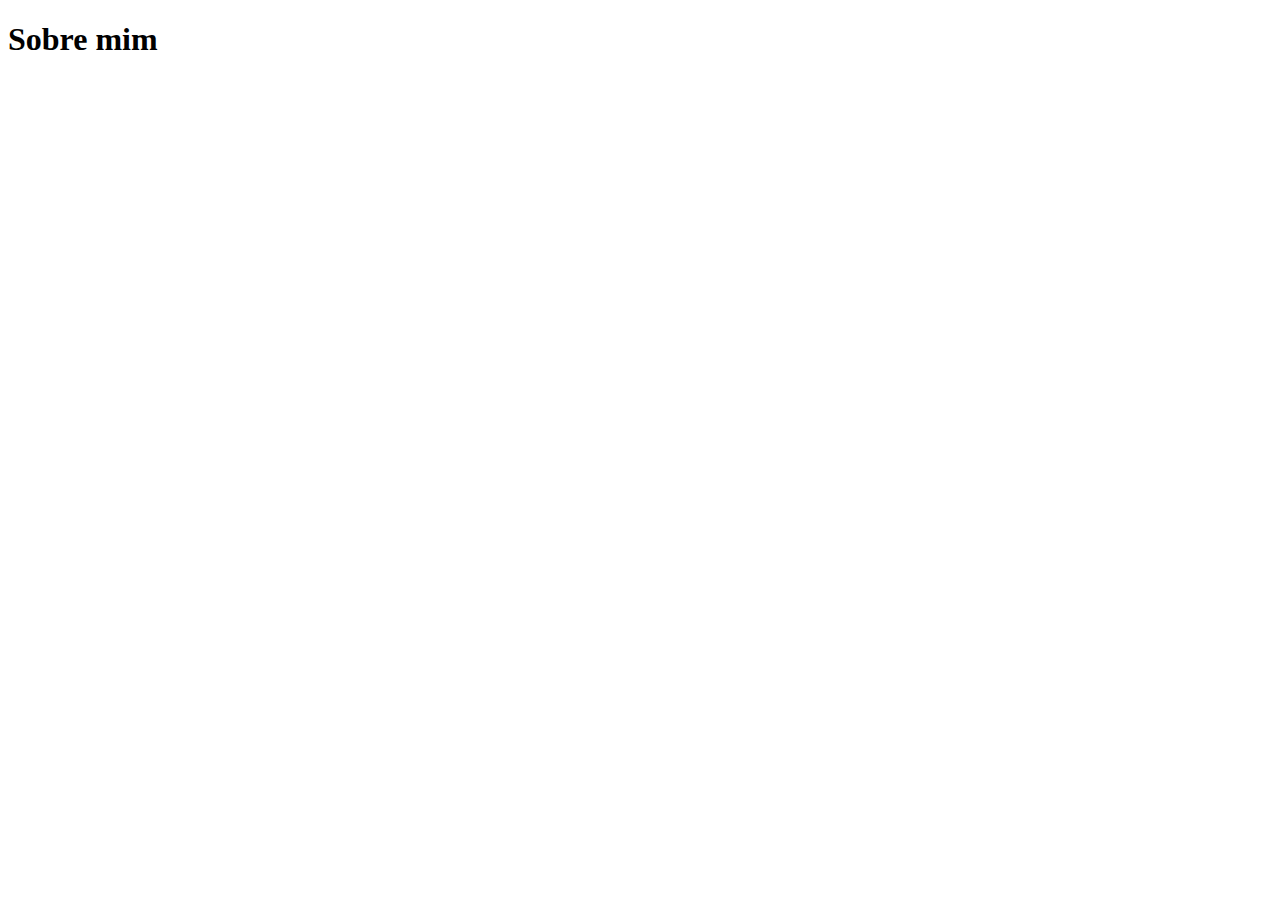
==== about.html @ d0ba4d02 "Altera estrutura das pastas, adiciona link para as páginas, formatação do header" ====
<!DOCTYPE html>
<html lang="pt-br">
<head>
    <meta charset="UTF-8">
    <meta name="viewport" content="width=device-width, initial-scale=1.0">
    <title>Sobre mim</title>
</head>
<body>
    <h1>Sobre mim</h1>
</body>
</html>
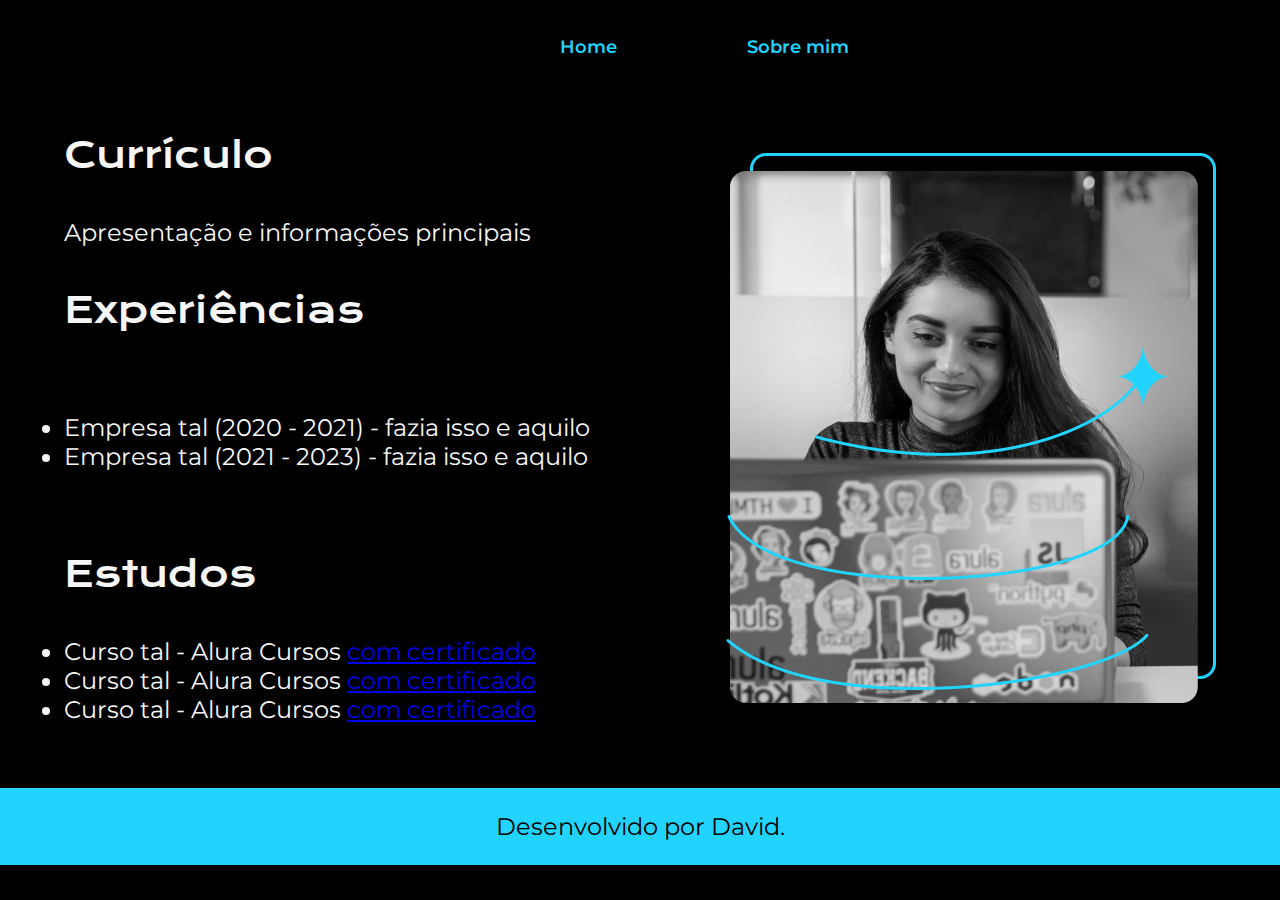
==== commit 4f7517dc: "Adiciona conteudo e estrutura da página sobre mim" ====
--- a/about.html
+++ b/about.html
@@ -1,11 +1,46 @@
 <!DOCTYPE html>
 <html lang="pt-br">
-<head>
-    <meta charset="UTF-8">
-    <meta name="viewport" content="width=device-width, initial-scale=1.0">
+  <head>
+    <meta charset="UTF-8" />
+    <meta http-equiv="X-UA-Compatible" content="IE=edge" />
+    <meta name="viewport" content="width=device-width, initial-scale=1.0" />
     <title>Sobre mim</title>
-</head>
-<body>
-    <h1>Sobre mim</h1>
+    <link rel="stylesheet" href="./styles/style.css" />
+  </head>
+  <body>
+    <header class="cabecalho">
+      <nav class="cabecalho__menu">
+        <a href="index.html" class="cabecalho__menu__link">Home</a>
+        <a href="about.html" class="cabecalho__menu__link">Sobre mim</a>
+      </nav>
+    </header>
+    
+    <main class="apresentacao">
+        <section class="apresentacao__conteudo">
+            <h1 class="apresentacao__conteudo__titulo">Currículo</h1>
+            <p class="apresentacao__conteudo__texto">
+                Apresentação e informações principais
+            </p>
+            <h2 class="apresentacao__conteudo__titulo">Experiências</h2>
+            <p class="apresentacao__conteudo__texto">
+            <ul class="apresentacao__conteudo__texto">
+                <li> Empresa tal (2020 - 2021) - fazia isso e aquilo </li>
+                <li> Empresa tal (2021 - 2023) - fazia isso e aquilo </li>
+            </ul>
+            </p>
+            <h2 class="apresentacao__conteudo__titulo">Estudos</h2>
+            <div class="apresentacao__conteudo__texto">
+            <ul class="apresentacao__conteudo__texto">
+                <li>Curso tal - Alura Cursos <a href="linkdocertificado">com certificado</a> </li>
+                <li>Curso tal - Alura Cursos <a href="linkdocertificado">com certificado</a></li>
+                <li>Curso tal - Alura Cursos <a href="linkdocertificado">com certificado</a></li>
+            </ul>
+            </div>    
+        </section>
+        <img src="./assets/Imagem.png" alt="Foto da Joana Santos programando">
+    </main> 
+    <footer class="rodape">
+        <p>Desenvolvido por David.</p>
+    </footer>
 </body>
-</html>+</html>
--- a/styles/style.css
+++ b/styles/style.css
@@ -0,0 +1,117 @@
+@import url('https://fonts.googleapis.com/css2?family=Krona+One&family=Montserrat:wght@400;600&display=swap');
+* {
+    margin: 0;
+    padding: 0;
+}
+
+body {
+    box-sizing: border-box;
+    background-color: #000000;
+    color: #F6F6F6;
+}
+
+.cabecalho {
+    padding: 2% 0 0 10%;
+}
+
+.cabecalho__menu {
+    display: flex;
+    justify-content: center;
+    align-items: center;
+    gap: 80px;
+}
+
+.cabecalho__menu__link {
+    font-size: 18px;
+    font-family: 'Montserrat', sans-serif;
+    font-weight: 600;
+    color: #22D4FD;
+    margin: 0 10px;
+    padding: 10px 15px;
+    text-decoration: none;
+}
+
+.cabecalho__menu__link:hover {
+    color: #007bff;
+}
+
+.apresentacao {
+    padding: 5%;
+    display: flex;
+    justify-content: space-between;
+    align-items: center;
+}
+
+.apresentacao__conteudo {
+    width: 615px;
+    display: flex;
+    flex-direction: column;
+    gap: 40px;
+}
+
+.apresentacao__conteudo__titulo {
+    font-size: 36px;
+    font-family: 'Krona One', sans-serif;
+    font-weight: 400;
+}
+
+.apresentacao__conteudo__texto {
+    font-size: 24px;
+    font-family: 'Montserrat', sans-serif;
+    font-weight: 400;
+}
+
+.titulo-destaque {
+    color: #22D4FD;
+}
+
+.apresentacao__links {
+    display: flex;
+    flex-direction: column;
+    justify-content: space-between;
+    align-items: center;
+    gap: 32px;
+}
+
+.apresentacao__links__subtitulo {
+    font-family: 'Krona One', sans-serif;
+    font-weight: 400;
+    font-size: 24px;
+}
+
+.apresentacao__links__link {
+    border: 2px solid #22D4FD;
+    width: 378px;
+    text-align: center;
+    border-radius: 8px;
+    font-family: 'Montserrat', sans-serif;
+    font-weight: 600;
+    font-size: 24px;
+    padding: 21.5px 0;
+    text-decoration: none;
+    color: #F6F6F6;
+    display: flex;
+    justify-content: center;
+    gap: 16px;
+}
+
+.apresentacao__links__link:hover {
+    background-color: #2727273a;
+    border: 2px solid #0000FF;
+    width: 400px;
+    animation-duration: 5s;
+    animation-delay: 2s;
+    animation-timing-function: ease;
+    animation-fill-mode: both;
+    cursor: pointer;
+}
+
+.rodape {
+    background-color: #22D4FD;
+    color: #000000;
+    text-align: center;
+    padding: 24px 0;
+    font-family: 'Montserrat', sans-serif;
+    font-weight: 400;
+    font-size: 24px;
+}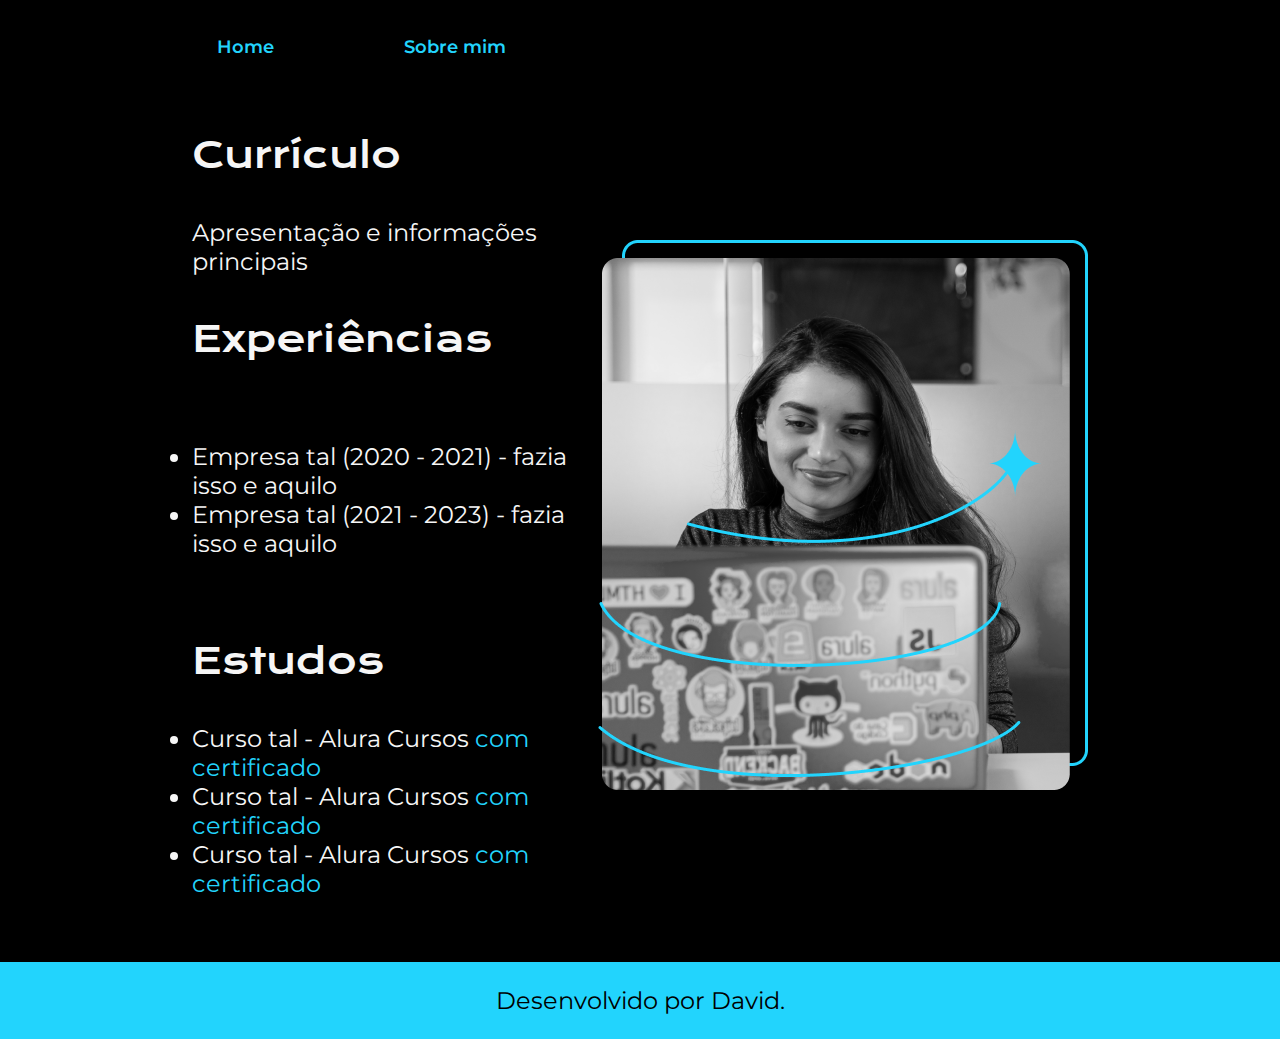
==== commit d532a78a: "Altera nome da classe apresentacao__links e adiciona classe a imagem." ====
--- a/about.html
+++ b/about.html
@@ -37,7 +37,7 @@
             </ul>
             </div>    
         </section>
-        <img src="./assets/Imagem.png" alt="Foto da Joana Santos programando">
+        <img class="apresentacao__imagem" src="./assets/Imagem.png" alt="Foto da Joana Santos programando">
     </main> 
     <footer class="rodape">
         <p>Desenvolvido por David.</p>
--- a/styles/style.css
+++ b/styles/style.css
@@ -1,4 +1,15 @@
 @import url('https://fonts.googleapis.com/css2?family=Krona+One&family=Montserrat:wght@400;600&display=swap');
+
+:root {
+    --cor-primaria: #000000;
+    --cor-secundaria: #F6F6F6;
+    --cor-tercearia: #22D4FD;
+    --cor-hover: #2727273a;
+
+    --fonte-primaria: 'Krona One', sans-serif;
+    --fonte-secundaria: 'Montserrat', sans-serif;
+}
+
 * {
     margin: 0;
     padding: 0;
@@ -6,37 +17,31 @@
 
 body {
     box-sizing: border-box;
-    background-color: #000000;
-    color: #F6F6F6;
+    background-color: var(--cor-primaria);
+    color: var(--cor-secundaria);
 }
 
 .cabecalho {
-    padding: 2% 0 0 10%;
+    padding: 2% 0 0 15%;
 }
 
 .cabecalho__menu {
     display: flex;
-    justify-content: center;
-    align-items: center;
     gap: 80px;
 }
 
 .cabecalho__menu__link {
     font-size: 18px;
-    font-family: 'Montserrat', sans-serif;
+    font-family: var(--fonte-secundaria);
     font-weight: 600;
-    color: #22D4FD;
+    color: var(--cor-tercearia);
     margin: 0 10px;
     padding: 10px 15px;
     text-decoration: none;
 }
 
-.cabecalho__menu__link:hover {
-    color: #007bff;
-}
-
 .apresentacao {
-    padding: 5%;
+    padding: 5% 15%;
     display: flex;
     justify-content: space-between;
     align-items: center;
@@ -51,18 +56,23 @@
 
 .apresentacao__conteudo__titulo {
     font-size: 36px;
-    font-family: 'Krona One', sans-serif;
+    font-family: var(--fonte-primaria);
     font-weight: 400;
 }
 
 .apresentacao__conteudo__texto {
     font-size: 24px;
-    font-family: 'Montserrat', sans-serif;
+    font-family: var(--fonte-secundaria);
     font-weight: 400;
 }
 
+.apresentacao__conteudo__texto a{
+    text-decoration: none;
+    color: var(--cor-tercearia);
+}
+
 .titulo-destaque {
-    color: #22D4FD;
+    color: var(--cor-tercearia);
 }
 
 .apresentacao__links {
@@ -74,30 +84,30 @@
 }
 
 .apresentacao__links__subtitulo {
-    font-family: 'Krona One', sans-serif;
+    font-family: var(--fonte-primaria);
     font-weight: 400;
     font-size: 24px;
 }
 
 .apresentacao__links__link {
-    border: 2px solid #22D4FD;
+    border: 2px solid var(--cor-tercearia);
     width: 378px;
     text-align: center;
     border-radius: 8px;
-    font-family: 'Montserrat', sans-serif;
+    font-family: var(--fonte-secundaria);
     font-weight: 600;
     font-size: 24px;
     padding: 21.5px 0;
     text-decoration: none;
-    color: #F6F6F6;
+    color: var(--cor-secundaria);
     display: flex;
     justify-content: center;
     gap: 16px;
 }
 
 .apresentacao__links__link:hover {
-    background-color: #2727273a;
-    border: 2px solid #0000FF;
+    background-color: var(--cor-hover);
+    border: 2px solid var(--cor-tercearia);
     width: 400px;
     animation-duration: 5s;
     animation-delay: 2s;
@@ -107,11 +117,11 @@
 }
 
 .rodape {
-    background-color: #22D4FD;
-    color: #000000;
+    background-color: var(--cor-tercearia);
+    color: var(--cor-primaria);
     text-align: center;
     padding: 24px 0;
-    font-family: 'Montserrat', sans-serif;
+    font-family: var(--fonte-secundaria);
     font-weight: 400;
     font-size: 24px;
 }